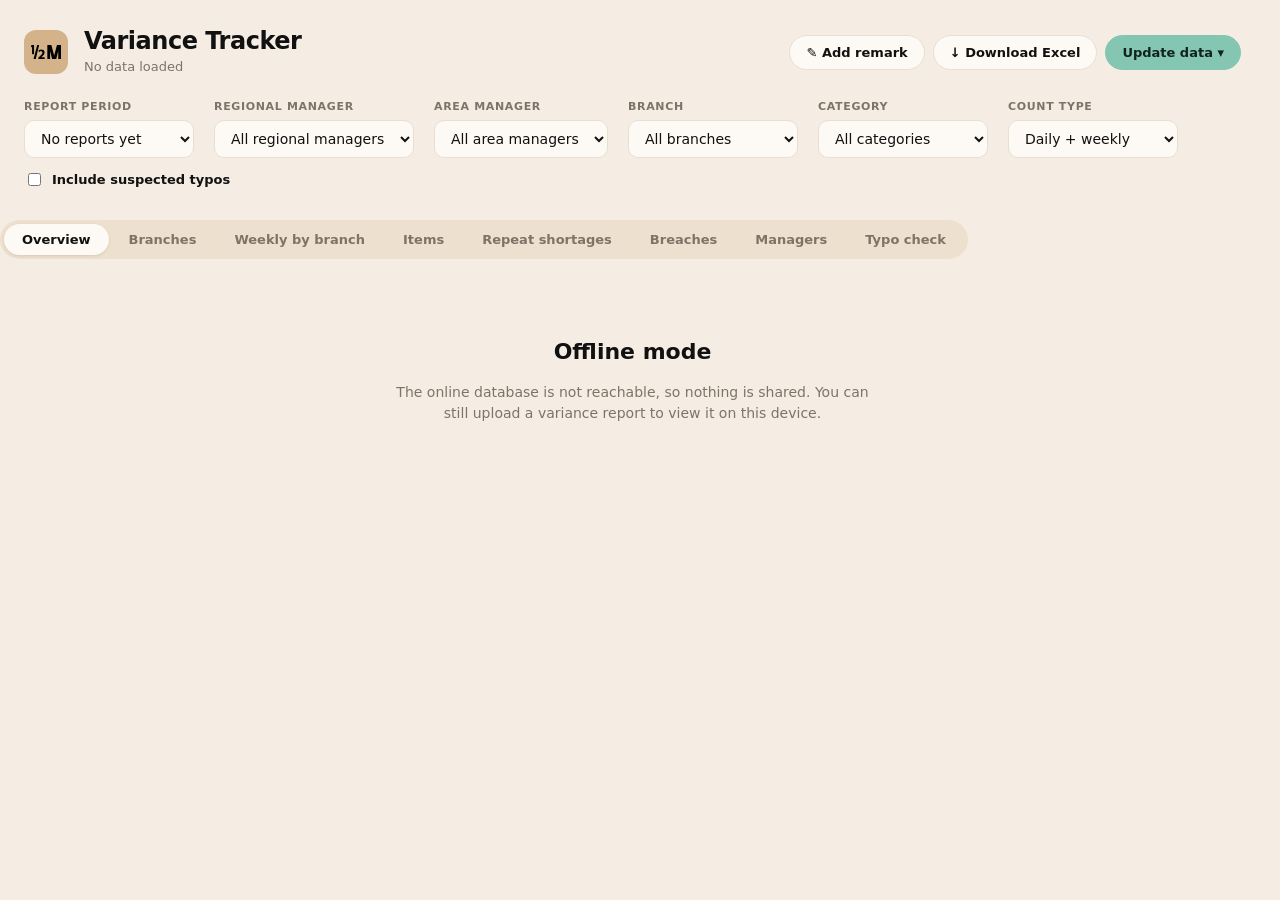
==== public/index.html @ 10da8720 "Switch to Cloudflare Workers (static assets + API worker) so 'wrangler deploy' works Co-Authored-By:" ====
<!doctype html>
<html lang="en">
<head>
<meta charset="utf-8">
<meta name="viewport" content="width=device-width, initial-scale=1">
<title>Variance Tracker HM</title>
<link rel="icon" type="image/png" href="assets/logo.png">
<link rel="stylesheet" href="styles.css">
</head>
<body class="locked">
<header class="top"><div class="wrap">
  <div class="brand">
    <div class="mark" aria-hidden="true"><img src="assets/logo.png" alt=""></div>
    <div><h1>Variance Tracker</h1><span id="period" class="muted">No data loaded</span></div>
  </div>
  <div class="actions">
    <button type="button" class="btn" id="btnRemark">✎ Add remark</button>
    <button type="button" class="btn" id="btnExport">↓ Download Excel</button>
    <details class="more">
      <summary class="btn primary">Update data ▾</summary>
      <div class="menu">
        <label class="btn primary">↑ Upload variance report<input type="file" id="fileReport" accept=".xlsx,.xls,.xlsb" hidden></label>
        <span class="muted small">The inventory reconciliation export (sheet <b>Data</b>). Each upload is saved as its own report period.</span>
        <button class="btn danger" id="btnDeleteReport" hidden>Delete selected report…</button>
        <hr>
        <label class="btn">↑ Upload Span of Control<input type="file" id="fileMap" accept=".xlsx,.xls,.csv" hidden></label>
        <button class="btn" id="btnMapReset">Reset to built-in mapping</button>
        <span class="muted small" id="mapInfo"></span>
        <hr>
        <button class="btn" id="btnLogout">Lock this device</button>
      </div>
    </details>
  </div>
</div></header>

<section id="gate" class="gate wrap" hidden>
  <div class="card gate-card">
    <div class="mark big" aria-hidden="true"><img src="assets/logo.png" alt=""></div>
    <h2>Enter the dashboard password</h2>
    <p class="muted">Ask the operations team for the password. It is remembered on this device.</p>
    <input type="password" id="gatePw" placeholder="Password" autocomplete="current-password">
    <button class="btn primary" id="gateBtn">Open dashboard</button>
    <div id="gateMsg" class="small gate-msg" role="alert"></div>
  </div>
</section>

<section class="filters"><div class="wrap">
  <label>Report period
    <select id="repSelect"></select>
  </label>
  <label>Regional manager
    <select id="rmSelect"><option value="">All regional managers</option></select>
  </label>
  <label>Area manager
    <select id="amSelect"><option value="">All area managers</option></select>
  </label>
  <label>Branch
    <select id="brSelect"><option value="">All branches</option></select>
  </label>
  <label>Category
    <select id="catSelect"><option value="">All categories</option></select>
  </label>
  <label>Count type
    <select id="ktSelect"><option value="">Daily + weekly</option><option value="0">Daily counts</option><option value="1">Weekly counts</option></select>
  </label>
  <label class="check"><input type="checkbox" id="incTypos"> Include suspected typos</label>
  <span id="scopeInfo" class="muted small"></span>
</div></section>

<div id="notice" class="notice wrap" role="status" hidden></div>
<div id="publishBar" class="publish wrap" hidden>
  <span><b>Not saved yet.</b> Enter the admin passcode to save this report for everyone.</span>
  <input type="password" id="passcode" placeholder="Admin passcode" autocomplete="off">
  <button class="btn primary" id="btnPublish">Publish for everyone</button>
  <span id="pubMsg" class="small" aria-live="polite"></span>
</div>

<div class="tabbar wrap"><div class="tabs" id="tabs" role="tablist" aria-label="Dashboard sections">
  <button role="tab" data-tab="overview" class="active" aria-selected="true">Overview</button>
  <button role="tab" data-tab="branches" aria-selected="false">Branches</button>
  <button role="tab" data-tab="weekly" aria-selected="false">Weekly by branch</button>
  <button role="tab" data-tab="items" aria-selected="false">Items</button>
  <button role="tab" data-tab="repeat" aria-selected="false">Repeat shortages</button>
  <button role="tab" data-tab="breaches" aria-selected="false">Breaches</button>
  <button role="tab" data-tab="managers" aria-selected="false">Managers</button>
  <button role="tab" data-tab="checks" aria-selected="false">Typo check</button>
  <button role="tab" data-tab="remarks" aria-selected="false" hidden id="tabRemarks">Remarks</button>
</div></div>

<main class="wrap">
  <div id="empty" class="empty">
    <h2 id="emptyTitle">Loading…</h2>
    <p id="emptyText" class="muted">Fetching the published reports.</p>
  </div>

  <section id="tab-overview" class="tab" hidden>
    <div class="kpis" id="kpis"></div>
    <div class="card trend"><h3>Weekly variance <small>shortage and surplus in SAR · net under each week</small></h3><div class="chart trendchart"><canvas id="chTrend"></canvas></div></div>
    <div class="grid g3">
      <div class="card"><h3>Net variance by category <small>SAR</small></h3><div class="chart"><canvas id="chCat"></canvas></div></div>
      <div class="card"><h3>Branches by status</h3><div class="chart"><canvas id="chStatus"></canvas></div></div>
      <div class="card"><h3>Daily net variance <small>SAR</small></h3><div class="chart"><canvas id="chDay"></canvas></div></div>
    </div>
    <div class="grid g2">
      <div class="card"><h3>Biggest shortage branches <small>net SAR · dashed line = breach limit</small></h3><div class="chart tall"><canvas id="chBranches"></canvas></div></div>
      <div class="card"><h3>Biggest shortage items <small>net SAR</small></h3><div class="chart tall"><canvas id="chItems"></canvas></div></div>
    </div>
  </section>

  <section id="tab-branches" class="tab" hidden>
    <div class="toolbar"><input type="search" id="brSearch" placeholder="Search branch, code or manager…" aria-label="Search branches">
      <select id="brStatus" aria-label="Filter by status"><option value="">All statuses</option><option value="breach">Breach</option><option value="watch">Watch</option><option value="ok">Normal</option><option value="surplus">High surplus</option></select>
      <label class="inline">Breach limit <span class="inl"><input type="number" id="limitInput" step="500"><em>SAR</em></span></label>
      <button class="btn" id="limitAuto" type="button">Auto</button>
    </div>
    <p class="muted small" id="limitNote"></p>
    <div class="card tablewrap"><table id="tblBranches"></table></div>
  </section>

  <section id="tab-weekly" class="tab" hidden>
    <p class="muted small">Net variance per branch per week (SAR). Red = shortage, green = surplus. Click a branch for detail.</p>
    <div class="toolbar"><input type="search" id="wkSearch" placeholder="Search branch or manager…" aria-label="Search branches"></div>
    <div class="card tablewrap"><table id="tblWeekly" class="heat"></table></div>
  </section>

  <section id="tab-items" class="tab" hidden>
    <div class="toolbar"><input type="search" id="itSearch" placeholder="Search item or code…" aria-label="Search items">
      <select id="itGroup" aria-label="Filter by stock group"></select></div>
    <div class="card tablewrap"><table id="tblItems"></table></div>
  </section>

  <section id="tab-repeat" class="tab" hidden>
    <div class="toolbar">
      <input type="search" id="rpSearch" placeholder="Search branch or item…" aria-label="Search">
      <label class="inline">Short at least <span class="inl"><input type="number" id="rpMin" value="5" min="2" step="1"><em>times</em></span></label>
      <label class="inline">and at least <span class="inl"><input type="number" id="rpSar" value="200" min="0" step="50"><em>SAR</em></span></label>
    </div>
    <p class="muted small">The same item coming up short at the same branch again and again — the clearest sign of a process or control gap.</p>
    <div class="card tablewrap"><table id="tblRepeat"></table></div>
  </section>

  <section id="tab-breaches" class="tab" hidden>
    <div class="toolbar">
      <select id="bzBranch" aria-label="Filter by branch"><option value="">All branches</option></select>
      <select id="bzCat" aria-label="Filter by category"><option value="">All categories</option></select>
      <button class="btn" id="bzCopy" type="button">⧉ Copy table</button>
      <button class="btn primary" id="bzMail" type="button">✉ Email via Outlook</button>
      <span id="bzStatus" class="muted small" aria-live="polite"></span>
    </div>
    <p class="muted small" id="bzNote"></p>
    <div class="card tablewrap"><table id="tblBreaches"></table></div>
  </section>

  <section id="tab-managers" class="tab" hidden>
    <h2 class="sect">Regional managers</h2>
    <div class="card tablewrap"><table id="tblRM"></table></div>
    <h2 class="sect">Area managers</h2>
    <div class="card tablewrap"><table id="tblAM"></table></div>
  </section>

  <section id="tab-checks" class="tab" hidden>
    <div class="kpis" id="ckKpis"></div>
    <h2 class="sect">Suspected typos <small class="muted">left out of totals unless “Include suspected typos” is ticked</small></h2>
    <div class="card tablewrap"><table id="tblTypos"></table></div>
    <h2 class="sect">Large entries to double-check <small class="muted">kept in totals</small></h2>
    <div class="toolbar"><input type="search" id="ckSearch" placeholder="Search branch or item…" aria-label="Search"></div>
    <div class="card tablewrap"><table id="tblLarge"></table></div>
    <h2 class="sect" id="unmappedTitle" hidden>Storages not matched to a branch</h2>
    <div class="card tablewrap" id="unmappedWrap" hidden><table id="tblUnmapped"></table></div>
  </section>

  <section id="tab-remarks" class="tab" hidden>
    <div class="toolbar"><input type="search" id="remSearch" placeholder="Search name, branch or remark…" aria-label="Search remarks">
      <select id="remStatus"><option value="">All</option><option value="open">Open</option><option value="resolved">Resolved</option></select>
      <button type="button" class="btn" id="remRefresh">↻ Refresh</button><span id="remMsg2" class="muted small" aria-live="polite"></span></div>
    <div class="card tablewrap"><table id="tblRemarks"></table></div>
  </section>
</main>

<div id="toast" class="toast" role="status" aria-live="polite"></div>
<div id="modal" class="modal" hidden><div class="modal-box" id="modalBox" role="dialog" aria-modal="true" tabindex="-1"><button class="close" id="modalClose" aria-label="Close">✕</button><div id="modalBody"></div></div></div>

<script src="vendor/xlsx.full.min.js"></script>
<script src="vendor/chart.umd.js"></script>
<script src="data/default-mapping.js"></script>
<script src="app.js"></script>
</body>
</html>
---- public/styles.css ----
/* Layout: soft cream canvas, quiet surface cards, one teal accent, tan used sparingly */
:root{
  --bg:#f5ede3;--surface:#fdf9f4;--ink:#111111;--muted:#7d7466;--line:#e9dfd1;
  --teal:#84c6b2;--teal-deep:#2b8a74;--mint:#84c6b2;--aqua:#a7ded4;--tan:#d4b38b;--on-teal:#10231e;
  --high:#c2564a;--high-bg:#f6dcd6;--ok:#23735d;--ok-bg:#d8efe8;--low:#946400;--low-bg:#f3e3bf;
  --shadow:0 1px 2px rgba(70,48,15,.06),0 6px 20px rgba(70,48,15,.06);
  --ease-out:cubic-bezier(.23,1,.32,1);--ease-in-out:cubic-bezier(.77,0,.175,1);
  --font:'Frutiger LT Arabic','Frutiger LT Std','Frutiger','Segoe UI',system-ui,-apple-system,'Segoe UI',Arial,sans-serif;
}
@media (prefers-color-scheme:dark){:root:not([data-theme="light"]){
  --bg:#1a1814;--surface:#24211b;--ink:#f3ebe0;--muted:#a39a8b;--line:#37322a;
  --teal:#6cc6af;--teal-deep:#84c5b2;--mint:#84c5b2;--aqua:#a7ded4;--tan:#d4b38b;--on-teal:#10231e;
  --high:#ef8f82;--high-bg:#472724;--ok:#8fd8bd;--ok-bg:#1d3b31;--low:#efc873;--low-bg:#3f3418;
  --shadow:0 1px 2px rgba(0,0,0,.3),0 6px 20px rgba(0,0,0,.25);color-scheme:dark}}
:root[data-theme="dark"]{
  --bg:#1a1814;--surface:#24211b;--ink:#f3ebe0;--muted:#a39a8b;--line:#37322a;
  --teal:#6cc6af;--teal-deep:#84c5b2;--mint:#84c5b2;--aqua:#a7ded4;--tan:#d4b38b;--on-teal:#10231e;
  --high:#ef8f82;--high-bg:#472724;--ok:#8fd8bd;--ok-bg:#1d3b31;--low:#efc873;--low-bg:#3f3418;
  --shadow:0 1px 2px rgba(0,0,0,.3),0 6px 20px rgba(0,0,0,.25);color-scheme:dark}
html{scrollbar-gutter:stable}
*{box-sizing:border-box}
body{margin:0;background:var(--bg);color:var(--ink);font:14px/1.5 var(--font);-webkit-font-smoothing:antialiased}
.muted{color:var(--muted)}.small{font-size:12px}
.wrap{max-width:1280px;margin:0 auto;padding:0 24px}

/* header */
.top{padding:28px 0 8px}
.top .wrap{display:flex;flex-wrap:wrap;gap:16px;justify-content:space-between;align-items:center}
.brand{display:flex;align-items:center;gap:16px;min-width:0}
.mark{width:44px;height:44px;border-radius:12px;background:var(--tan);display:grid;place-items:center;font-weight:800;font-size:17px;color:#2a2115;letter-spacing:-.03em;flex:none}
.brand h1{margin:0;font-size:24px;font-weight:800;letter-spacing:-.02em;line-height:1.15}
.brand .muted{font-size:13px}
.actions{display:flex;flex-wrap:wrap;gap:8px;align-items:center}
.btn{display:inline-flex;align-items:center;gap:6px;padding:9px 16px;border:1px solid var(--line);background:var(--surface);color:var(--ink);border-radius:99px;cursor:pointer;font:600 13px var(--font);transition:transform 160ms var(--ease-out),border-color 150ms ease,background-color 150ms ease}
.btn:active{transform:scale(.97)}
.btn:focus-visible,select:focus-visible,input:focus-visible,.tabs button:focus-visible{outline:2px solid var(--teal-deep);outline-offset:2px}
.btn.primary{background:var(--teal);border-color:var(--teal);color:var(--on-teal)}
details.more{position:relative}details.more summary{list-style:none}details.more summary::-webkit-details-marker{display:none}
.menu{position:absolute;right:0;top:calc(100% + 6px);z-index:20;background:var(--surface);border:1px solid var(--line);border-radius:14px;padding:12px;display:flex;flex-direction:column;gap:8px;min-width:240px;box-shadow:var(--shadow)}

/* filters + tabs */
.filters{padding:14px 0 6px}
.filters .wrap{display:flex;flex-wrap:wrap;gap:12px 20px;align-items:end}
.filters label{display:flex;flex-direction:column;gap:5px;font-size:11px;font-weight:600;letter-spacing:.06em;text-transform:uppercase;color:var(--muted)}
.filters select,.filters input,.toolbar input,.toolbar select{padding:9px 12px;border:1px solid var(--line);border-radius:10px;background:var(--surface);color:var(--ink);font:500 14px var(--font);text-transform:none;letter-spacing:0}
.filters select{min-width:220px}
.filters input[type=number]{width:76px}
#scopeInfo{padding-bottom:9px}
.notice{margin:8px auto 0;max-width:1232px;padding:10px 14px;border-radius:12px;background:var(--low-bg);color:var(--ink)}
.tabbar{padding:14px 0 4px}
.tabs{display:inline-flex;gap:2px;padding:4px;background:color-mix(in srgb,var(--tan) 22%,transparent);border-radius:99px;max-width:100%;overflow-x:auto}
.tabs button{background:none;border:0;padding:8px 18px;font:600 13px var(--font);color:var(--muted);cursor:pointer;border-radius:99px;white-space:nowrap;transition:transform 160ms var(--ease-out),color 150ms ease,background-color 150ms ease}
.tabs button:active{transform:scale(.97)}
.tabs button.active{background:var(--surface);color:var(--ink);box-shadow:0 1px 3px rgba(70,48,15,.12)}
main{padding:20px 0 56px}
.empty{text-align:center;padding:72px 20px;max-width:520px;margin:0 auto}
.empty h2{font-size:22px;margin:0 0 8px}

/* cards */
.card{background:var(--surface);border-radius:18px;padding:20px 22px;box-shadow:var(--shadow);min-width:0}
.card h3{margin:0 0 14px;font-size:14px;font-weight:700;letter-spacing:-.005em}
.card h3 small{font-weight:500;color:var(--muted);margin-left:6px}
.grid{display:grid;gap:16px;margin-bottom:16px}
.g3{grid-template-columns:repeat(auto-fit,minmax(min(100%,300px),1fr))}
.g2{grid-template-columns:repeat(auto-fit,minmax(min(100%,440px),1fr))}
.kpis{display:grid;grid-template-columns:repeat(auto-fit,minmax(min(100%,180px),1fr));gap:16px;margin-bottom:16px}
.kpi{background:var(--surface);border-radius:18px;padding:16px 18px;box-shadow:var(--shadow);min-width:0}
.kpi .l{display:flex;align-items:center;gap:8px;font-size:11px;font-weight:600;letter-spacing:.06em;text-transform:uppercase;color:var(--muted)}
.kpi .l::before{content:'';width:8px;height:8px;border-radius:50%;background:var(--dot,var(--mint))}
.kpi:nth-child(2){--dot:var(--aqua)}.kpi:nth-child(3){--dot:var(--tan)}.kpi:nth-child(4){--dot:var(--high)}.kpi:nth-child(5){--dot:var(--low)}.kpi:nth-child(6){--dot:var(--teal-deep)}
.kpi .v{font-size:28px;font-weight:800;letter-spacing:-.02em;margin-top:6px;font-variant-numeric:tabular-nums}
.kpi .s{font-size:12px;color:var(--muted);margin-top:2px}
.chart{position:relative;height:250px}.chart.tall{height:360px}
.toolbar{display:flex;flex-wrap:wrap;gap:10px;margin-bottom:14px}
.toolbar input{flex:1;min-width:200px;max-width:360px}

/* tables */
.tablewrap{overflow:auto;max-height:76vh;padding:0}
table{border-collapse:collapse;width:100%;font-variant-numeric:tabular-nums}
th,td{padding:12px 14px;text-align:right;white-space:nowrap;border-bottom:1px solid var(--line)}
th:first-child,td:first-child{text-align:left;padding-left:22px}
th:last-child,td:last-child{padding-right:22px}
th{position:sticky;top:0;background:var(--surface);cursor:pointer;font-size:11px;font-weight:600;letter-spacing:.06em;text-transform:uppercase;color:var(--muted);user-select:none;z-index:1}
th.sorted{color:var(--ink)}
tbody tr:last-child td{border-bottom:0}
tbody tr{transition:background-color 150ms ease}
tr.click{cursor:pointer}
.chip{display:inline-block;padding:3px 10px;border-radius:99px;font-size:11px;font-weight:700}
.chip.high{background:var(--high-bg);color:var(--high)}.chip.ok{background:var(--ok-bg);color:var(--ok)}.chip.low{background:var(--low-bg);color:var(--low)}.chip.na{background:var(--line);color:var(--muted)}
.t-high{color:var(--high);font-weight:700}.t-low{color:var(--low);font-weight:700}
.pb{display:flex;align-items:center;justify-content:flex-end;gap:10px}
.pb i{display:block;width:70px;height:6px;border-radius:99px;background:var(--line);position:relative;overflow:hidden}
.pb i b{position:absolute;inset:0 auto 0 0;border-radius:99px;background:var(--mint)}
.pb.high i b{background:var(--high)}.pb.low i b{background:var(--tan)}

/* highest & lowest */
.ext-cat{margin-bottom:28px}.ext-cat>h2{font-size:18px;font-weight:800;letter-spacing:-.01em;margin:0 0 12px}
.ext-grid{display:grid;grid-template-columns:repeat(auto-fit,minmax(min(100%,380px),1fr));gap:16px}
.ext-grid .card{padding:16px 18px;overflow-x:auto}.ext-grid th,.ext-grid td{padding:8px 6px}
.ext-grid th:first-child,.ext-grid td:first-child{padding-left:0}.ext-grid th:last-child,.ext-grid td:last-child{padding-right:0}

/* modal */
.modal{position:fixed;inset:0;background:rgba(20,15,8,.5);display:flex;align-items:center;justify-content:center;z-index:50;padding:16px}
.modal-box{background:var(--surface);border-radius:20px;max-width:820px;width:100%;max-height:88vh;overflow:auto;padding:24px 26px;position:relative;box-shadow:var(--shadow)}
.modal .close{position:absolute;right:14px;top:12px;border:0;background:none;color:var(--muted);font-size:18px;cursor:pointer}
.modal h2{margin:0 0 4px;letter-spacing:-.01em}.modal h3{margin:18px 0 8px;font-size:14px}
.modal table th,.modal table td{padding:8px 6px}.modal table th:first-child,.modal table td:first-child{padding-left:0}
[hidden]{display:none!important}
@media(max-width:600px){.wrap{padding:0 16px}.brand h1{font-size:20px}.kpi .v{font-size:24px}.chart.tall{height:320px}}

.publish{display:flex;flex-wrap:wrap;gap:10px 12px;align-items:center;margin:10px auto 0;padding:12px 16px;border-radius:14px;background:color-mix(in srgb,var(--tan) 30%,var(--surface));max-width:1232px}
.publish input{padding:8px 12px;border:1px solid var(--line);border-radius:10px;background:var(--surface);color:var(--ink);font:500 14px var(--font);width:180px}
.menu hr{border:0;border-top:1px solid var(--line);width:100%;margin:2px 0}
.toast{position:fixed;left:50%;bottom:calc(20px + env(safe-area-inset-bottom,0px));transform:translateX(-50%);z-index:60;background:var(--ink);color:var(--bg);padding:12px 18px;border-radius:99px;font-weight:600;box-shadow:var(--shadow);max-width:calc(100vw - 32px)}
.publish{border:1px solid var(--tan)}
body.locked .actions,body.locked .filters,body.locked .tabbar,body.locked main,body.locked .publish,body.locked .notice,body.locked #period{display:none!important}
.gate{padding-top:56px;padding-bottom:56px}
.gate-card{max-width:400px;margin:0 auto;text-align:center;display:flex;flex-direction:column;align-items:center;gap:12px;padding:32px 28px}
.gate-card h2{margin:4px 0 0;font-size:20px;letter-spacing:-.01em}.gate-card p{margin:0}
.gate-card input{width:100%;padding:11px 14px;border:1px solid var(--line);border-radius:12px;background:var(--bg);color:var(--ink);font:500 15px var(--font);text-align:center}
.gate-card .btn{width:100%;justify-content:center;padding:11px 16px}
.gate-msg{color:var(--high);min-height:18px;font-weight:600}

/* ---- interaction polish ---- */
@media (hover:hover) and (pointer:fine){
  .btn:hover{border-color:var(--muted)}
  .btn.primary:hover{background:var(--mint);border-color:var(--mint)}
  .tabs button:hover{color:var(--ink)}
  tbody tr:hover{background:color-mix(in srgb,var(--aqua) 22%,transparent)}
}
/* threshold inputs keep the % beside the box */
.inl{display:flex;align-items:center;gap:6px}
.inl em{font-style:normal;font-weight:600;text-transform:none;letter-spacing:0;color:var(--muted);font-size:14px}
/* menu: scales out of its trigger */
details.more[open] .menu{transform-origin:top right;animation:pop 150ms var(--ease-out)}
@keyframes pop{from{opacity:0;transform:scale(.97)}to{opacity:1;transform:none}}
/* modal: fades in, box scales from 0.96 (centred, so no origin change); exit is quicker */
.modal{opacity:0;transition:opacity 120ms ease-out}
.modal.open{opacity:1;transition-duration:180ms;transition-timing-function:var(--ease-out)}
.modal-box{opacity:0;transform:scale(.96);transition:transform 120ms ease-out,opacity 120ms ease-out}
.modal.open .modal-box{opacity:1;transform:none;transition-duration:200ms;transition-timing-function:var(--ease-out)}
.modal-box:focus{outline:none}
/* toast: always in the DOM so screen readers hear it; slides up from 8px */
.toast{opacity:0;transform:translate(-50%,8px);pointer-events:none;transition:opacity 150ms ease-out,transform 150ms ease-out}
.toast.show{opacity:1;transform:translate(-50%,0);pointer-events:auto;transition-duration:250ms;transition-timing-function:var(--ease-out)}
/* keyboard access for table sorting and clickable rows */
th button.sort,.rowlink{background:none;border:0;padding:0;margin:0;font:inherit;letter-spacing:inherit;text-transform:inherit;color:inherit;text-align:inherit;cursor:pointer}
th button.sort:focus-visible,.rowlink:focus-visible{outline:2px solid var(--teal-deep);outline-offset:3px;border-radius:4px}
.rowlink{font-weight:inherit}
/* phones: inputs at 16px so iOS does not zoom on focus */
@media (pointer:coarse){
  input,select,textarea,.filters select,.filters input,.toolbar input,.toolbar select,.publish input,.gate-card input{font-size:16px}
}
/* reduced motion: keep gentle fades, drop movement */
@media (prefers-reduced-motion:reduce){
  details.more[open] .menu{animation:none}
  .modal-box,.modal.open .modal-box{transform:none}
  .toast,.toast.show{transform:translate(-50%,0)}
}

/* ---- weeks ---- */
.filters .cap{text-transform:none;letter-spacing:0;font-weight:500;font-size:12px;color:var(--muted)}
#weekSelect{min-width:260px}
main{transition:opacity 150ms ease}
.btn.danger{background:var(--high-bg);border-color:transparent;color:var(--high)}
@media (hover:hover) and (pointer:fine){.btn.danger:hover{border-color:var(--high)}}
.btn.danger:disabled{opacity:.45;cursor:not-allowed}
.delrow{display:flex;gap:10px;justify-content:flex-end;flex-wrap:wrap;margin-top:6px}
.delpass{width:100%;padding:10px 12px;border:1px solid var(--line);border-radius:10px;background:var(--bg);color:var(--ink);font:500 15px var(--font)}
.modal-box .gate-msg{min-height:18px;margin-top:8px;text-align:right}

/* ---- waste by store ---- */
.rk{display:inline-block;min-width:26px;margin-right:6px;color:var(--muted);font-weight:600;font-size:12px}
.hc{display:inline-block;min-width:64px;padding:3px 10px;border-radius:8px;background:color-mix(in srgb,var(--mint) calc(var(--h,0)*62%),transparent);text-align:right}
.dim{color:var(--muted)}
.t-ok{color:var(--ok);font-weight:700}
.fc-hint{margin:0 0 12px}
.toolbar .btn{flex:none}#fcStatus{align-self:center}
.modal-box.wide{max-width:1120px}
.fc-sum{margin:10px 0 12px}
.fc-controls{display:flex;flex-wrap:wrap;gap:10px 14px;align-items:center;margin-bottom:12px}
.fc-controls .fc-dl{margin-left:auto}
.fc-wk{display:flex;align-items:center;gap:8px;font-size:12px;font-weight:600;color:var(--muted)}
.fc-wk select{padding:8px 10px;border:1px solid var(--line);border-radius:10px;background:var(--surface);color:var(--ink);font:500 13px var(--font)}
.seg{display:inline-flex;gap:2px;padding:3px;background:color-mix(in srgb,var(--tan) 22%,transparent);border-radius:99px}
.seg button{border:0;background:none;padding:7px 14px;border-radius:99px;font:600 13px var(--font);color:var(--muted);cursor:pointer;transition:transform 160ms var(--ease-out),background-color 150ms ease,color 150ms ease}
.seg button:active{transform:scale(.97)}
.seg button[aria-pressed="true"]{background:var(--surface);color:var(--ink);box-shadow:0 1px 3px rgba(70,48,15,.12)}
.seg button:focus-visible{outline:2px solid var(--teal-deep);outline-offset:2px}
.mx{overflow:auto;max-height:52vh;border-top:1px solid var(--line)}
.mx table{min-width:100%}
.mx th,.mx td{padding:8px 10px;text-align:right;white-space:nowrap}
.mx th:first-child,.mx td:first-child{position:sticky;left:0;background:var(--surface);text-align:left;padding-left:0;z-index:1}
.mx th:first-child{z-index:3}
.mx td.cat,.mx th:nth-child(2){text-align:left;color:var(--muted)}
.mx td.it small{color:var(--muted);font-weight:500}
.mx td.tot{font-weight:700}
.mx tfoot td{font-weight:700;border-top:2px solid var(--line);position:sticky;bottom:0;background:var(--surface)}
.mx tfoot td:first-child{z-index:2}

/* store dialog tables: wrap long names and headers so every column fits */
.mx th{white-space:normal;vertical-align:bottom;line-height:1.25}
.mx td.it{white-space:normal;min-width:170px;max-width:260px}
.mx td.cat{white-space:normal;max-width:140px}
.mx th,.mx td{padding:8px 8px}

/* a week that is still loading never freezes or fades the page */
#weekField.loading #weekCount::after{content:' · loading…';color:var(--teal-deep);font-weight:700}
.tab-error{display:flex;flex-wrap:wrap;align-items:center;gap:10px 14px;margin-bottom:16px;border:1px solid var(--high);color:var(--ink)}
.tab-error b{color:var(--high)}.tab-error span{color:var(--muted);flex:1;min-width:200px;font-size:13px}

/* ---- area manager remarks ---- */
.rem-form{display:flex;flex-direction:column;gap:10px;margin-top:14px}
.rem-form label{display:flex;flex-direction:column;gap:5px;font-size:12px;font-weight:600;color:var(--muted)}
.rem-form input,.rem-form textarea{padding:10px 12px;border:1px solid var(--line);border-radius:10px;background:var(--bg);color:var(--ink);font:500 15px var(--font)}
.rem-form textarea{min-height:120px;resize:vertical}
#tblRemarks td.rem{white-space:pre-wrap;text-align:left;min-width:280px;max-width:640px}
#tblRemarks th:last-child{text-align:left}

/* weekly trend + manager sections */
.trend{margin-bottom:16px}.trend .muted.small:empty{display:none}.chart.trendchart{height:300px}
.sect{font-size:16px;font-weight:800;margin:4px 0 10px}.sect:not(:first-child){margin-top:24px}

/* ---- variance tracker additions ---- */
.mark img{width:30px;height:auto;display:block}
.mark.big{width:64px;height:64px;border-radius:16px}.mark.big img{width:44px}
.filters label.check{flex-direction:row;align-items:center;gap:8px;padding-bottom:10px;text-transform:none;letter-spacing:0;font-size:13px;color:var(--ink)}
.filters label.check input{width:auto;padding:0}
.filters select{min-width:170px}
.toolbar label.inline{display:flex;align-items:center;gap:8px;font-size:12px;font-weight:600;color:var(--muted)}
.inl{display:inline-flex;align-items:center;gap:4px}.inl em{font-style:normal;color:var(--muted);font-size:12px}
.toolbar input[type=number]{width:96px;flex:none;min-width:0}
.btn.danger{color:var(--high);border-color:var(--high-bg)}
.neg{color:var(--high);font-weight:700}.pos{color:var(--ok);font-weight:700}
.chip.breach{background:var(--high-bg);color:var(--high)}.chip.watch{background:var(--low-bg);color:var(--low)}.chip.surplus{background:#dbe9f6;color:#2c5d8a}
.chip.typo{background:var(--high-bg);color:var(--high)}.chip.rev{background:var(--ok-bg);color:var(--ok)}
.sect{font-size:17px;font-weight:800;margin:22px 0 10px;letter-spacing:-.01em}.sect small{font-weight:500;font-size:12px}
table.heat td.c{min-width:84px}
table.heat td.c span{display:inline-block;min-width:72px;padding:3px 8px;border-radius:8px}
td.l{text-align:left}
.gate-msg{color:var(--high);min-height:16px}
.trendchart{height:300px}
.toast{opacity:0;pointer-events:none;transition:opacity .2s}.toast.show{opacity:1}
.modal .actions-row{display:flex;gap:8px;flex-wrap:wrap;margin-top:12px}
.modal textarea,.modal input,.modal select{width:100%;padding:10px 12px;border:1px solid var(--line);border-radius:10px;background:var(--bg);color:var(--ink);font:500 14px var(--font)}
.modal label{display:block;font-size:12px;font-weight:600;color:var(--muted);margin:10px 0 4px}
.kv{display:grid;grid-template-columns:repeat(auto-fit,minmax(140px,1fr));gap:10px;margin:12px 0}
.kv div{background:var(--bg);border-radius:12px;padding:10px 12px}.kv b{display:block;font-size:18px}
.kv span{font-size:11px;color:var(--muted);text-transform:uppercase;letter-spacing:.05em}
.trend-up{color:var(--high)}.trend-down{color:var(--ok)}
@media(max-width:600px){.filters select{min-width:0;width:100%}.filters label{width:100%}}
th.l{text-align:left}
.kpi .v{font-size:26px;white-space:nowrap}.kpi .v small{font-size:13px;font-weight:700;margin-left:2px;opacity:.8}
.mark{background:var(--tan)}
.btn.small{padding:5px 12px;font-size:12px}
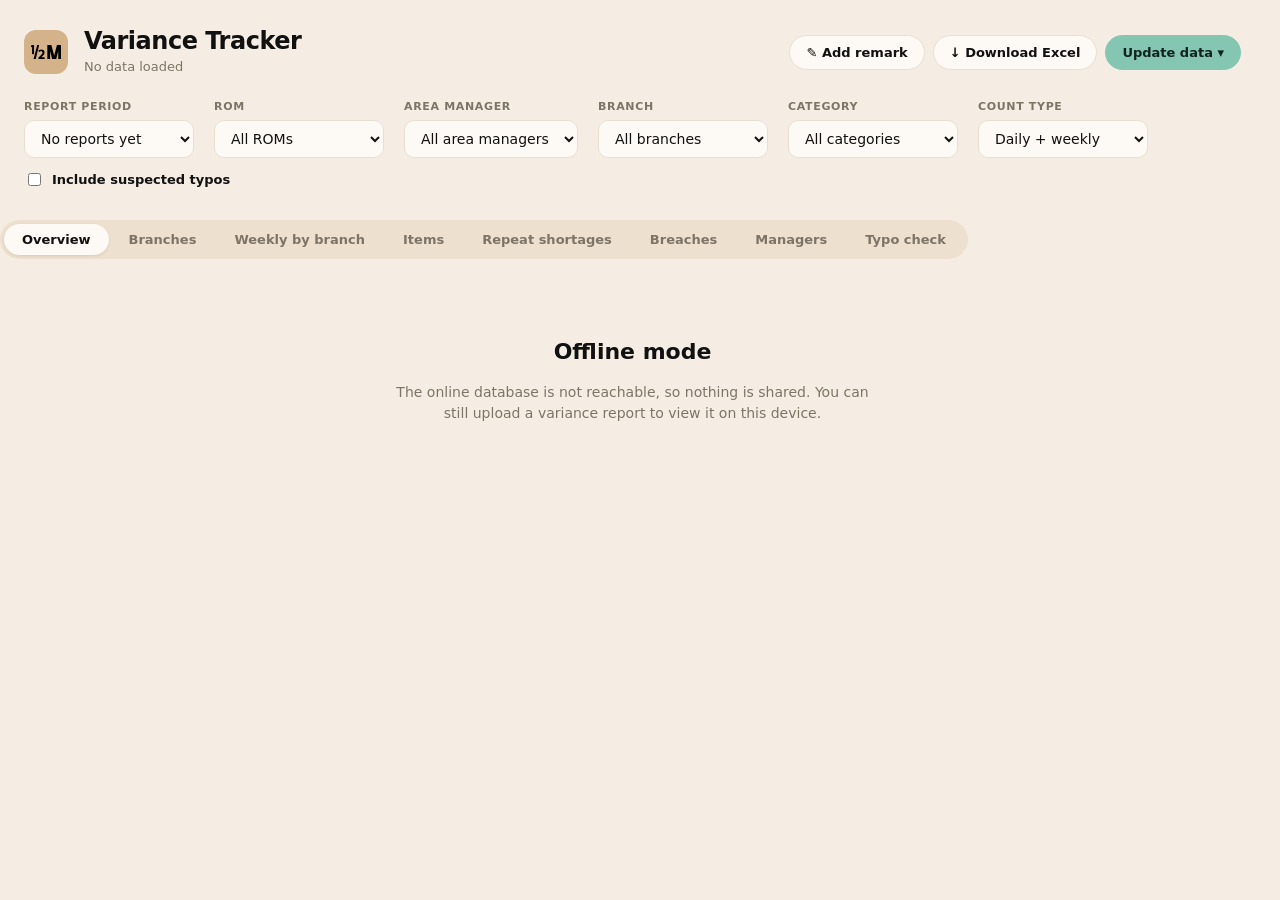
==== commit 03b8a91a: "Daily 8:00 sync of the store mapping (area manager, ROM) from SharePoint - Cloudflare cron at 05:00 " ====
--- a/public/index.html
+++ b/public/index.html
@@ -23,7 +23,9 @@
         <span class="muted small">The inventory reconciliation export (sheet <b>Data</b>). Each upload is saved as its own report period.</span>
         <button class="btn danger" id="btnDeleteReport" hidden>Delete selected report…</button>
         <hr>
-        <label class="btn">↑ Upload Span of Control<input type="file" id="fileMap" accept=".xlsx,.xls,.csv" hidden></label>
+        <button class="btn primary" id="btnSync" type="button">⟳ Sync store mapping from SharePoint</button>
+        <span class="muted small" id="syncInfo"></span>
+        <label class="btn">↑ Upload store mapping file<input type="file" id="fileMap" accept=".xlsx,.xls,.csv" hidden></label>
         <button class="btn" id="btnMapReset">Reset to built-in mapping</button>
         <span class="muted small" id="mapInfo"></span>
         <hr>
@@ -48,8 +50,11 @@
   <label>Report period
     <select id="repSelect"></select>
   </label>
-  <label>Regional manager
-    <select id="rmSelect"><option value="">All regional managers</option></select>
+  <label>ROM
+    <select id="rmSelect"><option value="">All ROMs</option></select>
+  </label>
+  <label id="aomWrap" hidden>Area operations manager
+    <select id="aomSelect"><option value="">All AOMs</option></select>
   </label>
   <label>Area manager
     <select id="amSelect"><option value="">All area managers</option></select>
@@ -152,8 +157,10 @@
   </section>
 
   <section id="tab-managers" class="tab" hidden>
-    <h2 class="sect">Regional managers</h2>
+    <h2 class="sect">ROMs (regional operations managers)</h2>
     <div class="card tablewrap"><table id="tblRM"></table></div>
+    <h2 class="sect" id="aomTitle" hidden>Area operations managers</h2>
+    <div class="card tablewrap" id="aomTblWrap" hidden><table id="tblAOM"></table></div>
     <h2 class="sect">Area managers</h2>
     <div class="card tablewrap"><table id="tblAM"></table></div>
   </section>
@@ -183,6 +190,7 @@
 <script src="vendor/xlsx.full.min.js"></script>
 <script src="vendor/chart.umd.js"></script>
 <script src="data/default-mapping.js"></script>
+<script src="span-parse.js"></script>
 <script src="app.js"></script>
 </body>
 </html>
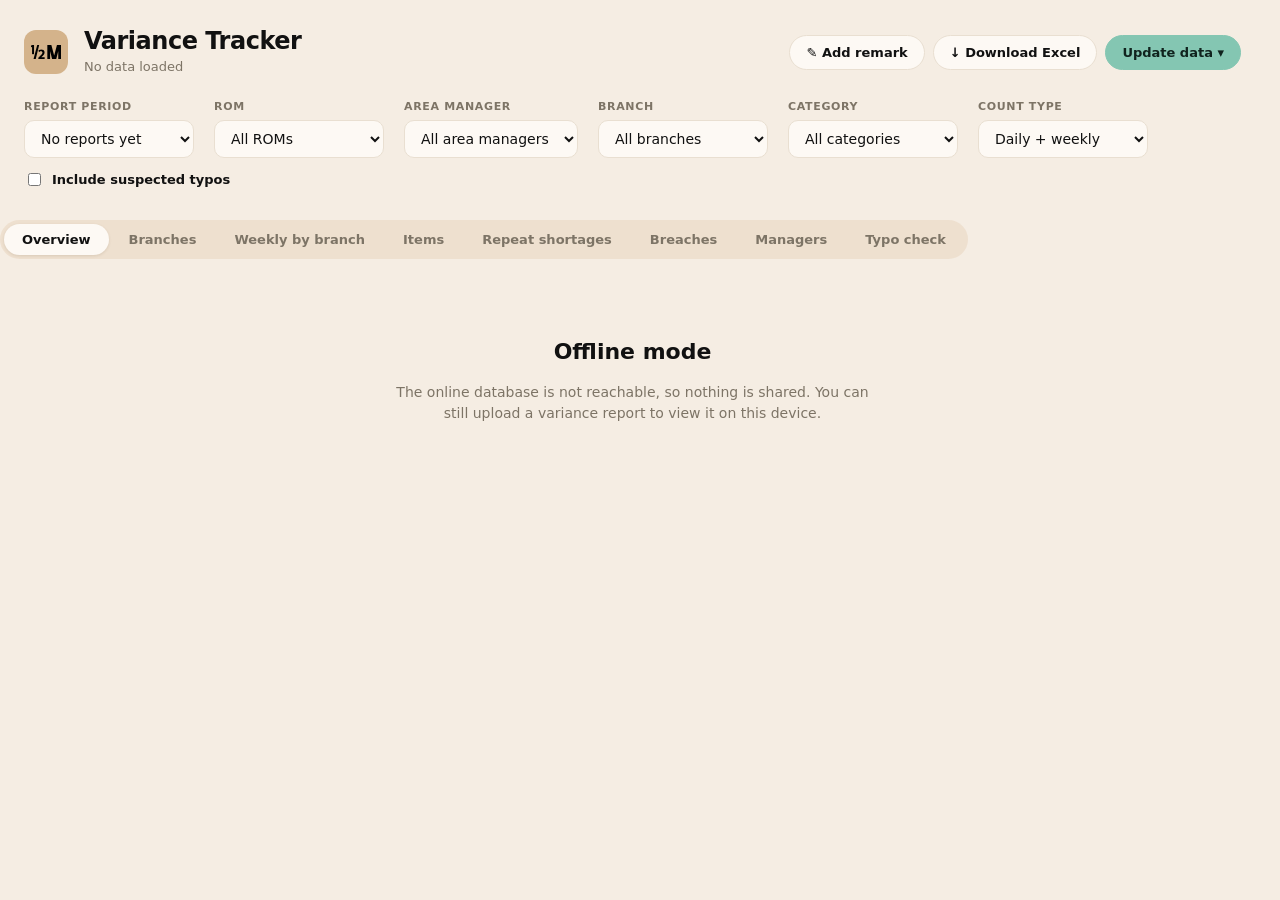
==== commit 527e3e7f: "Daily store mapping sync via Claude scheduled task - scripts/sync-mapping.py: reads the Span of Cont" ====
--- a/public/index.html
+++ b/public/index.html
@@ -26,7 +26,7 @@
         <button class="btn primary" id="btnSync" type="button">⟳ Sync store mapping from SharePoint</button>
         <span class="muted small" id="syncInfo"></span>
         <label class="btn">↑ Upload store mapping file<input type="file" id="fileMap" accept=".xlsx,.xls,.csv" hidden></label>
-        <button class="btn" id="btnMapReset">Reset to built-in mapping</button>
+        <button class="btn" id="btnMapReset">Use the daily SharePoint mapping</button>
         <span class="muted small" id="mapInfo"></span>
         <hr>
         <button class="btn" id="btnLogout">Lock this device</button>
